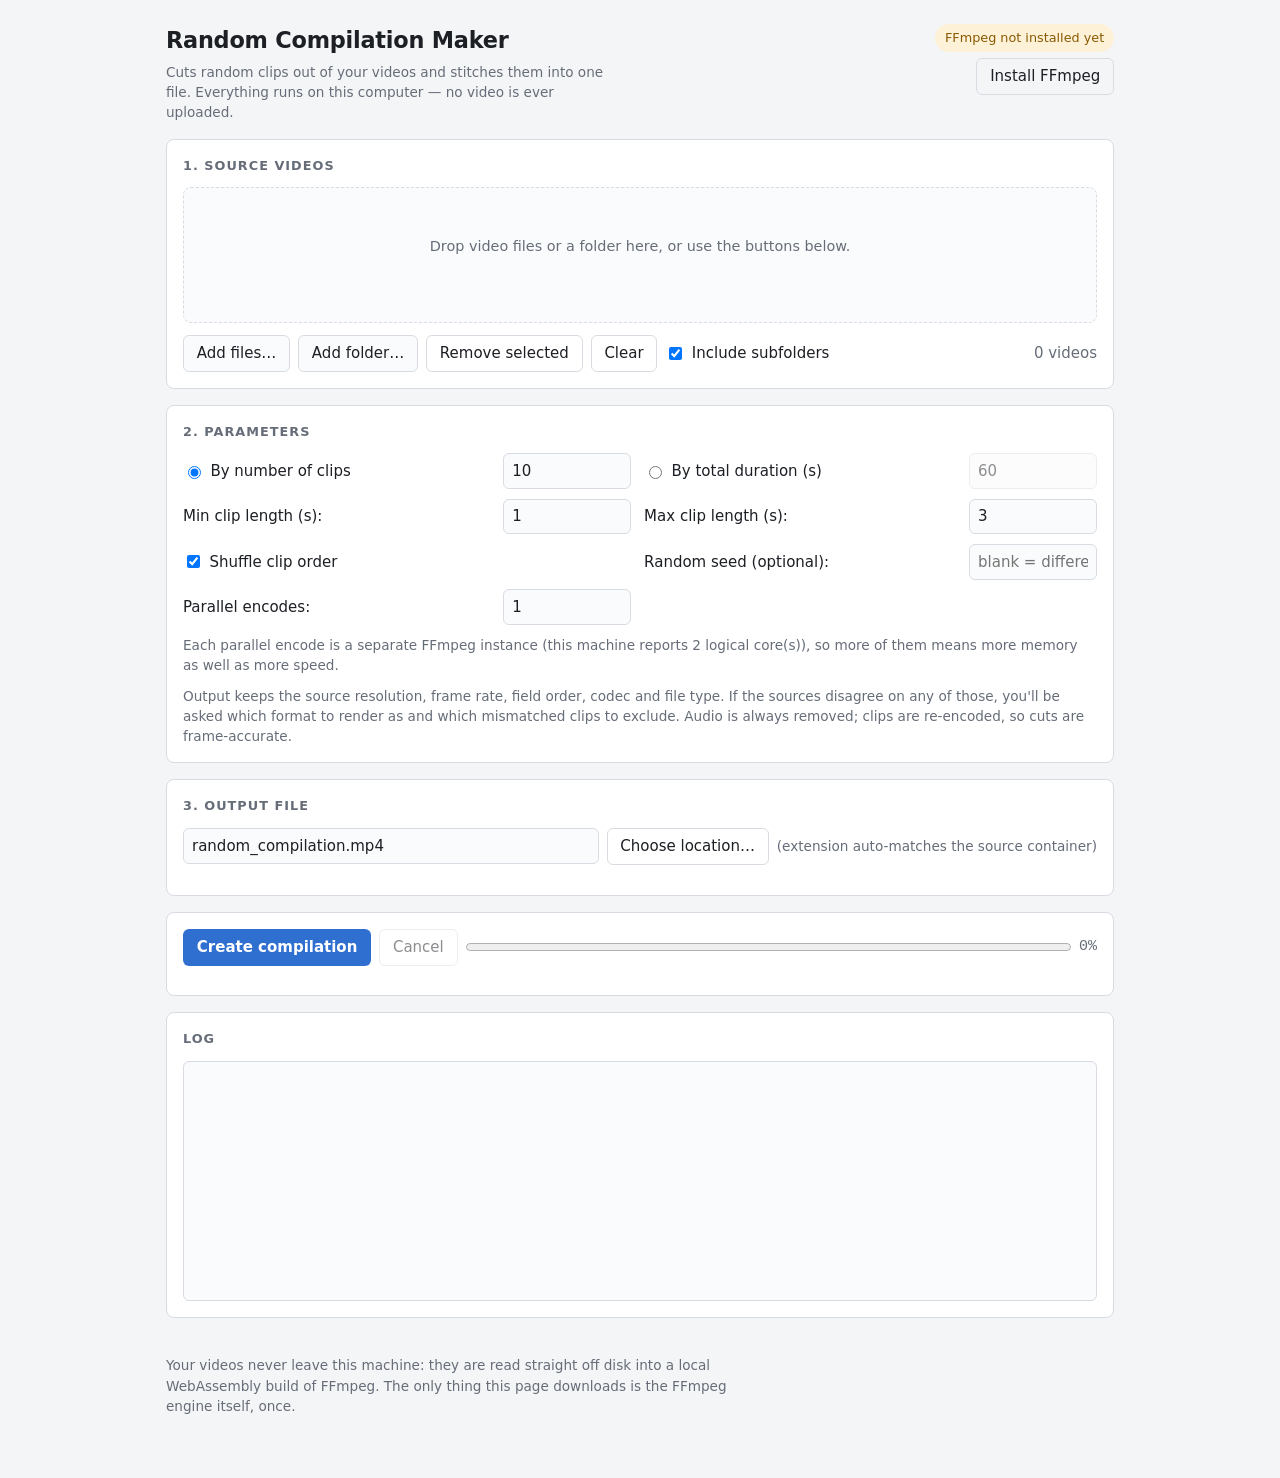
==== index.html @ 00fc5842 "Random Compilation Maker: desktop tool plus a browser edition Cuts random clips out of one or more v" ====
<!DOCTYPE html>
<html lang="en">
<head>
<meta charset="utf-8">
<meta name="viewport" content="width=device-width, initial-scale=1">
<title>Random Compilation Maker</title>
<meta name="description" content="Cut random clips out of your videos and stitch them into one compilation. Runs entirely in your browser.">
<link rel="stylesheet" href="style.css">
<link rel="icon" href="data:image/svg+xml,<svg xmlns='http://www.w3.org/2000/svg' viewBox='0 0 16 16'><text y='13' font-size='13'>&#127916;</text></svg>">
</head>
<body>

<header class="topbar">
  <div class="brand">
    <h1>Random Compilation Maker</h1>
    <p class="dim small">Cuts random clips out of your videos and stitches them into one file. Everything runs on this
      computer &mdash; no video is ever uploaded.</p>
  </div>
  <div class="engine">
    <span id="engineStatus" class="chip">Checking for FFmpeg&hellip;</span>
    <div class="engine-btns">
      <button id="btnInstall" type="button" class="ghost">Install FFmpeg</button>
      <button id="btnUninstall" type="button" class="ghost" hidden>Remove</button>
    </div>
    <div id="encoderChips" class="chips"></div>
  </div>
</header>

<main>

  <!-- 1. Sources ------------------------------------------------------- -->
  <section class="card">
    <h2>1. Source videos</h2>

    <div id="dropZone" class="drop">
      <ul id="sourceList" class="filelist" aria-label="Source videos"></ul>
      <p id="dropHint" class="drop-hint">Drop video files or a folder here, or use the buttons below.</p>
    </div>

    <div class="row">
      <button id="btnAddFiles" type="button">Add files&hellip;</button>
      <button id="btnAddFolder" type="button">Add folder&hellip;</button>
      <button id="btnRemove" type="button" class="ghost">Remove selected</button>
      <button id="btnClear" type="button" class="ghost">Clear</button>
      <label class="check"><input type="checkbox" id="recurse" checked> Include subfolders</label>
      <span class="spacer"></span>
      <span id="countLabel" class="dim">0 videos</span>
    </div>

    <input type="file" id="filePicker" multiple accept="video/*" hidden>
    <input type="file" id="folderPicker" webkitdirectory directory multiple hidden>
  </section>

  <!-- 2. Parameters ---------------------------------------------------- -->
  <section class="card">
    <h2>2. Parameters</h2>

    <div class="grid">
      <label class="radio">
        <input type="radio" name="mode" value="count" id="modeCount" checked>
        By number of clips
      </label>
      <input type="number" id="clipCount" min="1" max="100000" step="1" value="10">

      <label class="radio">
        <input type="radio" name="mode" value="duration" id="modeDuration">
        By total duration (s)
      </label>
      <input type="number" id="totalDuration" min="1" max="1000000" step="1" value="60" disabled>

      <label for="minLen">Min clip length (s):</label>
      <input type="number" id="minLen" min="0.1" max="3600" step="0.5" value="1">

      <label for="maxLen">Max clip length (s):</label>
      <input type="number" id="maxLen" min="0.1" max="3600" step="0.5" value="3">

      <label class="check"><input type="checkbox" id="shuffle" checked> Shuffle clip order</label>
      <span></span>

      <label for="seed">Random seed (optional):</label>
      <input type="text" id="seed" placeholder="blank = different every run">

      <label for="workers">Parallel encodes:</label>
      <input type="number" id="workers" min="1" max="8" step="1" value="2">

      <span class="dim small span2" id="workersNote">
        Each parallel encode is a separate FFmpeg instance, so more of them means more memory.
      </span>
    </div>

    <p class="note">
      Output keeps the source resolution, frame rate, field order, codec and file type. If the sources disagree on any
      of those, you'll be asked which format to render as and which mismatched clips to exclude. Audio is always
      removed; clips are re-encoded, so cuts are frame-accurate.
    </p>
  </section>

  <!-- 3. Output -------------------------------------------------------- -->
  <section class="card">
    <h2>3. Output file</h2>
    <div class="row">
      <input type="text" id="outputName" class="grow" value="random_compilation.mp4">
      <button id="btnChooseOut" type="button" class="ghost">Choose location&hellip;</button>
      <span class="dim small">(extension auto-matches the source container)</span>
    </div>
    <p id="saveTargetNote" class="dim small"></p>
  </section>

  <!-- Run -------------------------------------------------------------- -->
  <section class="card">
    <div class="row">
      <button id="btnRun" type="button" class="primary">Create compilation</button>
      <button id="btnCancel" type="button" class="ghost" disabled>Cancel</button>
      <progress id="progress" class="grow" value="0" max="100"></progress>
      <span id="progressPct" class="dim mono">0%</span>
    </div>
    <p id="stage" class="dim small"></p>
    <div id="result" hidden></div>
  </section>

  <!-- Log -------------------------------------------------------------- -->
  <section class="card">
    <h2>Log</h2>
    <pre id="log" class="log" aria-live="polite"></pre>
  </section>

</main>

<footer class="dim small">
  <p>
    Your videos never leave this machine: they are read straight off disk into a local WebAssembly build of FFmpeg.
    The only thing this page downloads is the FFmpeg engine itself, once.
  </p>
</footer>

<!-- Mixed-format picker ------------------------------------------------ -->
<dialog id="formatDialog">
  <form method="dialog" class="dlg">
    <h2>Mixed source formats &mdash; choose what to render as</h2>
    <p class="dim small">
      Your source videos do not all share one codec, resolution and frame rate. Pick the format to RENDER AS, then
      choose which sources to keep. A kept source that doesn't match is conformed to the pick; an unchecked one is
      excluded from the compilation.
    </p>

    <div class="picks">
      <fieldset><legend>Resolution</legend><div id="pickRes"></div></fieldset>
      <fieldset><legend>Frame rate</legend><div id="pickFps"></div></fieldset>
      <fieldset><legend>Codec / container</legend><div id="pickCodec"></div></fieldset>
    </div>

    <div class="row">
      <label for="scaleMode">When a kept clip has a different resolution:</label>
      <select id="scaleMode"></select>
    </div>

    <div class="row">
      <button type="button" id="btnExcludeMismatch" class="ghost">Exclude every mismatch</button>
      <button type="button" id="btnIncludeAll" class="ghost">Keep everything (conform)</button>
      <span class="dim small">(or click a row's Use box)</span>
    </div>

    <div class="tablewrap">
      <table id="srcTable">
        <thead>
          <tr><th>Use</th><th>File</th><th>Resolution</th><th>FPS</th><th>Codec / container</th><th>Status</th></tr>
        </thead>
        <tbody></tbody>
      </table>
    </div>

    <p id="dlgSummary" class="summary"></p>

    <div class="row end">
      <button type="button" id="btnDlgCancel" class="ghost">Cancel</button>
      <button type="button" id="btnDlgOk" class="primary">Render with these settings</button>
    </div>
  </form>
</dialog>

<script src="lib/ffmpeg/ffmpeg.js" defer></script>
<script src="lib/ffmpeg/util.js" defer></script>
<script src="core.js" defer></script>
<script src="app.js" defer></script>
</body>
</html>
---- style.css ----
/* Random Compilation Maker -- web edition */

:root {
  color-scheme: light dark;
  --bg: #f4f5f7;
  --panel: #ffffff;
  --panel-2: #fafbfc;
  --ink: #1c1f24;
  --dim: #666d78;
  --line: #d8dce2;
  --accent: #2f6fd0;
  --accent-ink: #ffffff;
  --ok: #1f7a45;
  --ok-bg: #e4f5ea;
  --warn: #8a5a00;
  --warn-bg: #fdf1d8;
  --bad: #a52222;
  --bad-bg: #fbe6e6;
  --conform: #a05000;
  --radius: 8px;
  --mono: ui-monospace, "Cascadia Mono", Consolas, "SF Mono", Menlo, monospace;
}

@media (prefers-color-scheme: dark) {
  :root {
    --bg: #14171b;
    --panel: #1c2026;
    --panel-2: #22272e;
    --ink: #e6e9ee;
    --dim: #9aa3ae;
    --line: #333a44;
    --accent: #4d8ae8;
    --accent-ink: #0d1014;
    --ok: #6ee7a0;
    --ok-bg: #16301f;
    --warn: #f0c674;
    --warn-bg: #33290f;
    --bad: #ff8f8f;
    --bad-bg: #3a1a1a;
    --conform: #e0a35c;
  }
}

* { box-sizing: border-box; }

body {
  margin: 0;
  padding: 0 0 3rem;
  background: var(--bg);
  color: var(--ink);
  font: 15px/1.5 system-ui, -apple-system, "Segoe UI", Roboto, sans-serif;
}

main, .topbar, footer { max-width: 980px; margin: 0 auto; padding: 0 1rem; }

/* ---------------------------------------------------------------- topbar -- */
.topbar {
  display: flex;
  flex-wrap: wrap;
  gap: 1rem;
  align-items: flex-start;
  justify-content: space-between;
  padding-top: 1.5rem;
  padding-bottom: 1rem;
}

.brand h1 { margin: 0 0 .25rem; font-size: 1.4rem; letter-spacing: -.01em; }
.brand p { margin: 0; max-width: 52ch; }

.engine { display: flex; flex-direction: column; align-items: flex-end; gap: .4rem; }
.engine-btns { display: flex; gap: .4rem; }
.chips { display: flex; gap: .3rem; flex-wrap: wrap; justify-content: flex-end; }

.chip {
  display: inline-block;
  padding: .2rem .55rem;
  border: 1px solid var(--line);
  border-radius: 999px;
  background: var(--panel);
  font-size: .8rem;
  white-space: nowrap;
}
.chip.ok   { color: var(--ok);   background: var(--ok-bg);   border-color: transparent; }
.chip.warn { color: var(--warn); background: var(--warn-bg); border-color: transparent; }
.chip.bad  { color: var(--bad);  background: var(--bad-bg);  border-color: transparent; }

/* ----------------------------------------------------------------- cards -- */
.card {
  background: var(--panel);
  border: 1px solid var(--line);
  border-radius: var(--radius);
  padding: 1rem;
  margin-bottom: 1rem;
}

.card h2 {
  margin: 0 0 .75rem;
  font-size: .8rem;
  text-transform: uppercase;
  letter-spacing: .08em;
  color: var(--dim);
}

.row {
  display: flex;
  flex-wrap: wrap;
  gap: .5rem;
  align-items: center;
}
.row + .row { margin-top: .5rem; }
.row.end { justify-content: flex-end; }
.spacer { flex: 1; }
.grow { flex: 1; min-width: 8rem; }

.dim { color: var(--dim); }
.small { font-size: .85rem; }
.mono { font-family: var(--mono); }
.span2 { grid-column: 1 / -1; }

.note {
  margin: .75rem 0 0;
  color: var(--dim);
  font-size: .85rem;
  line-height: 1.45;
}

/* --------------------------------------------------------------- controls -- */
button {
  font: inherit;
  padding: .4rem .8rem;
  border: 1px solid var(--line);
  border-radius: 6px;
  background: var(--panel-2);
  color: var(--ink);
  cursor: pointer;
}
button:hover:not(:disabled) { border-color: var(--accent); }
button:disabled { opacity: .5; cursor: not-allowed; }
button.primary { background: var(--accent); color: var(--accent-ink); border-color: transparent; font-weight: 600; }
button.ghost { background: transparent; }

input[type="text"], input[type="number"], select {
  font: inherit;
  padding: .35rem .5rem;
  border: 1px solid var(--line);
  border-radius: 6px;
  background: var(--panel-2);
  color: var(--ink);
  min-width: 5rem;
}
input:disabled { opacity: .5; }

label.check, label.radio {
  display: inline-flex;
  align-items: center;
  gap: .4rem;
  cursor: pointer;
}

.grid {
  display: grid;
  grid-template-columns: auto 8rem auto 8rem;
  gap: .6rem .8rem;
  align-items: center;
}
@media (max-width: 700px) {
  .grid { grid-template-columns: auto 1fr; }
}

progress {
  height: 1rem;
  min-width: 6rem;
  accent-color: var(--accent);
}

/* --------------------------------------------------------------- sources -- */
.drop {
  border: 1px dashed var(--line);
  border-radius: var(--radius);
  background: var(--panel-2);
  padding: .5rem;
  min-height: 8.5rem;
  max-height: 16rem;
  overflow: auto;
  position: relative;
  margin-bottom: .75rem;
}
.drop.over { border-color: var(--accent); background: color-mix(in srgb, var(--accent) 8%, var(--panel-2)); }

.drop-hint {
  margin: 2.5rem 0;
  text-align: center;
  color: var(--dim);
  font-size: .9rem;
}

.filelist { list-style: none; margin: 0; padding: 0; font-size: .88rem; }
.filelist li {
  padding: .18rem .4rem;
  border-radius: 4px;
  cursor: pointer;
  font-family: var(--mono);
  white-space: nowrap;
  overflow: hidden;
  text-overflow: ellipsis;
  direction: rtl;          /* keep the filename visible when the path is long */
  text-align: left;
}
.filelist li > span { direction: ltr; unicode-bidi: embed; }
.filelist li:nth-child(odd) { background: color-mix(in srgb, var(--ink) 3%, transparent); }
.filelist li.sel { background: var(--accent); color: var(--accent-ink); }

/* ------------------------------------------------------------------- log -- */
.log {
  margin: 0;
  padding: .6rem;
  height: 15rem;
  overflow: auto;
  background: var(--panel-2);
  border: 1px solid var(--line);
  border-radius: 6px;
  font-family: var(--mono);
  font-size: .82rem;
  line-height: 1.45;
  white-space: pre-wrap;
  word-break: break-word;
}
.log .err { color: var(--bad); }
.log .warnline { color: var(--warn); }

#result {
  margin-top: .75rem;
  padding: .75rem;
  border-radius: 6px;
  background: var(--ok-bg);
  color: var(--ok);
}
#result a { color: inherit; }
#result video { display: block; margin-top: .6rem; max-width: 100%; border-radius: 6px; background: #000; }

/* ---------------------------------------------------------------- dialog -- */
dialog {
  width: min(1040px, 94vw);
  max-height: 92vh;
  padding: 0;
  border: 1px solid var(--line);
  border-radius: var(--radius);
  background: var(--panel);
  color: var(--ink);
}
dialog::backdrop { background: rgba(0, 0, 0, .55); }

.dlg { padding: 1.1rem; display: flex; flex-direction: column; gap: .7rem; }
.dlg h2 { margin: 0; font-size: 1.05rem; }

.picks { display: grid; grid-template-columns: repeat(3, 1fr); gap: .6rem; }
@media (max-width: 760px) { .picks { grid-template-columns: 1fr; } }

fieldset {
  border: 1px solid var(--line);
  border-radius: 6px;
  padding: .5rem .7rem .7rem;
  margin: 0;
  min-width: 0;
}
legend { font-size: .78rem; text-transform: uppercase; letter-spacing: .06em; color: var(--dim); }
fieldset label { display: flex; gap: .4rem; align-items: baseline; padding: .15rem 0; font-size: .88rem; cursor: pointer; }

.tablewrap { overflow: auto; max-height: 40vh; border: 1px solid var(--line); border-radius: 6px; }

table { border-collapse: collapse; width: 100%; font-size: .85rem; }
thead th {
  position: sticky;
  top: 0;
  background: var(--panel-2);
  text-align: left;
  padding: .4rem .55rem;
  border-bottom: 1px solid var(--line);
  font-weight: 600;
  white-space: nowrap;
}
tbody td { padding: .3rem .55rem; border-bottom: 1px solid var(--line); white-space: nowrap; }
tbody td.file { white-space: normal; word-break: break-all; min-width: 14rem; }
tbody tr.excluded { color: var(--dim); }
tbody tr.conform td.status { color: var(--conform); }
td.use { text-align: center; cursor: pointer; user-select: none; width: 3rem; }

.summary { margin: 0; color: var(--dim); font-size: .87rem; white-space: pre-line; }

footer { padding-top: .5rem; }
footer p { max-width: 70ch; }
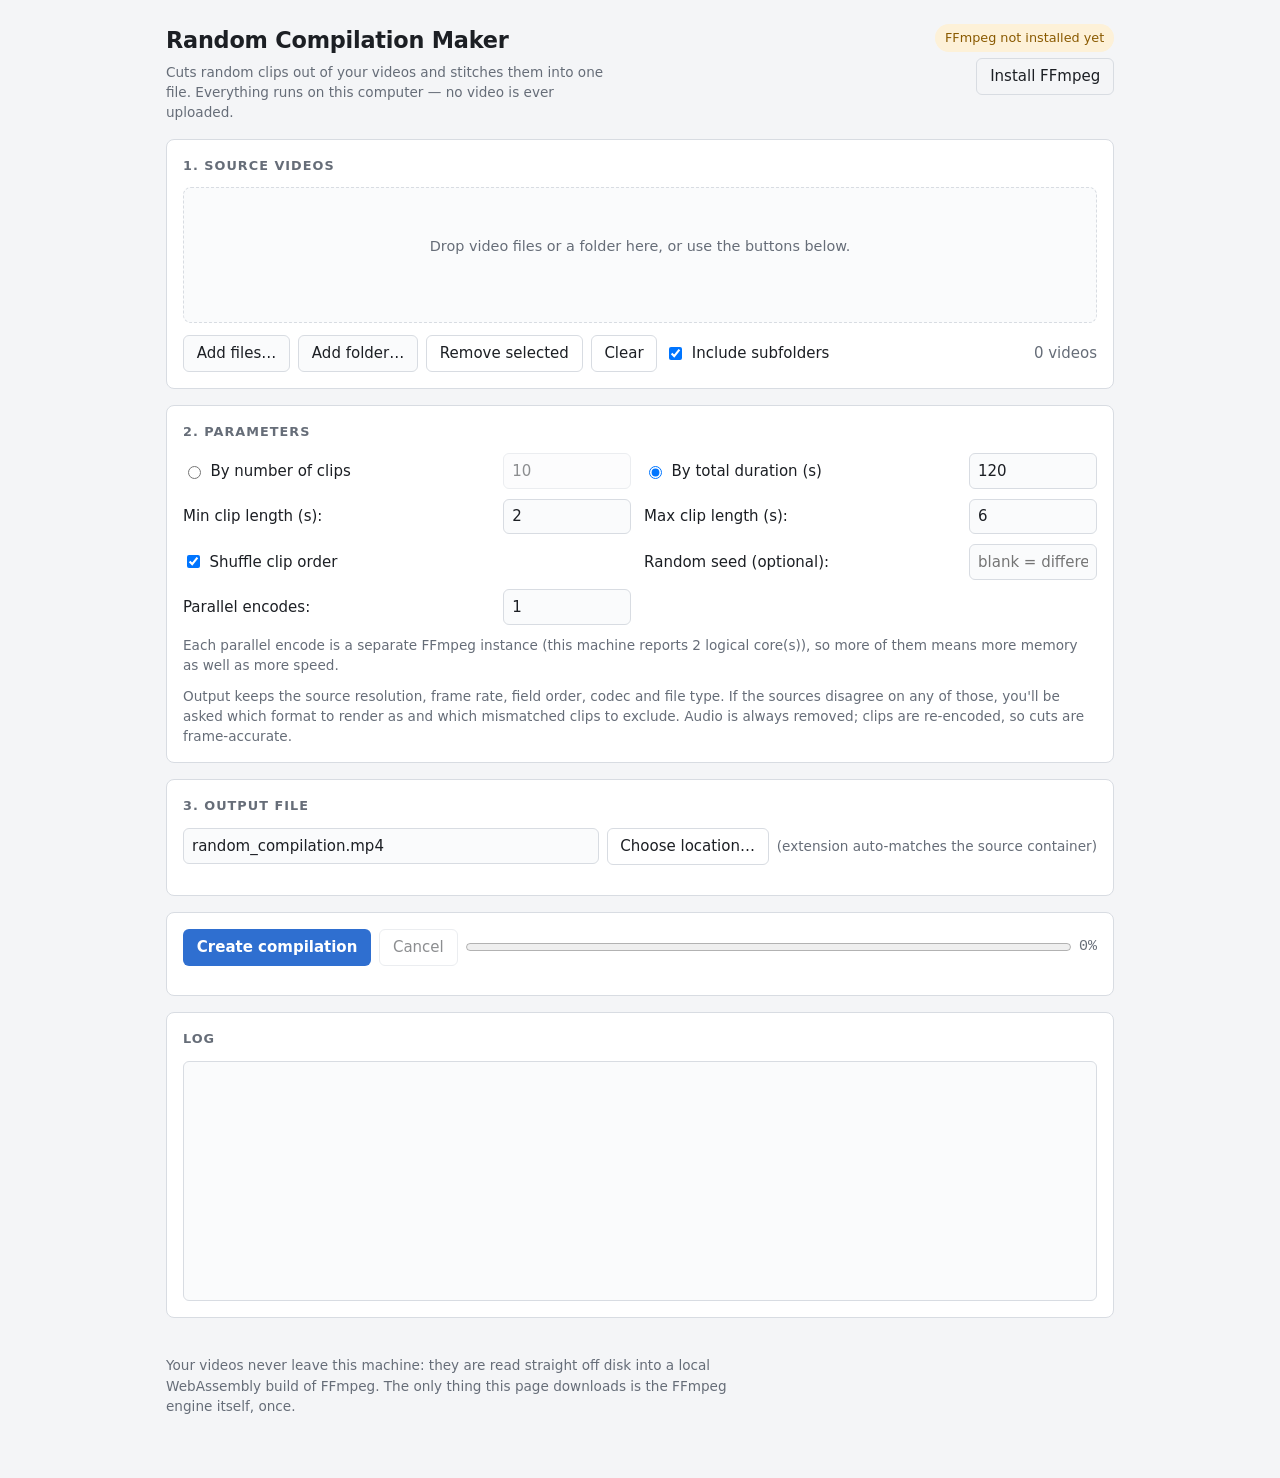
==== commit e0f7df32: "Default to a 120s compilation of 2-6 second clips Both editions now open on "by total duration" at 1" ====
--- a/index.html
+++ b/index.html
@@ -57,22 +57,22 @@
 
     <div class="grid">
       <label class="radio">
-        <input type="radio" name="mode" value="count" id="modeCount" checked>
+        <input type="radio" name="mode" value="count" id="modeCount">
         By number of clips
       </label>
-      <input type="number" id="clipCount" min="1" max="100000" step="1" value="10">
+      <input type="number" id="clipCount" min="1" max="100000" step="1" value="10" disabled>
 
       <label class="radio">
-        <input type="radio" name="mode" value="duration" id="modeDuration">
+        <input type="radio" name="mode" value="duration" id="modeDuration" checked>
         By total duration (s)
       </label>
-      <input type="number" id="totalDuration" min="1" max="1000000" step="1" value="60" disabled>
+      <input type="number" id="totalDuration" min="1" max="1000000" step="1" value="120">
 
       <label for="minLen">Min clip length (s):</label>
-      <input type="number" id="minLen" min="0.1" max="3600" step="0.5" value="1">
+      <input type="number" id="minLen" min="0.1" max="3600" step="0.5" value="2">
 
       <label for="maxLen">Max clip length (s):</label>
-      <input type="number" id="maxLen" min="0.1" max="3600" step="0.5" value="3">
+      <input type="number" id="maxLen" min="0.1" max="3600" step="0.5" value="6">
 
       <label class="check"><input type="checkbox" id="shuffle" checked> Shuffle clip order</label>
       <span></span>
--- a/style.css
+++ b/style.css
@@ -226,7 +226,7 @@
   word-break: break-word;
 }
 .log .err { color: var(--bad); }
-.log .warnline { color: var(--warn); }
+.warnline { color: var(--warn); }
 
 #result {
   margin-top: .75rem;
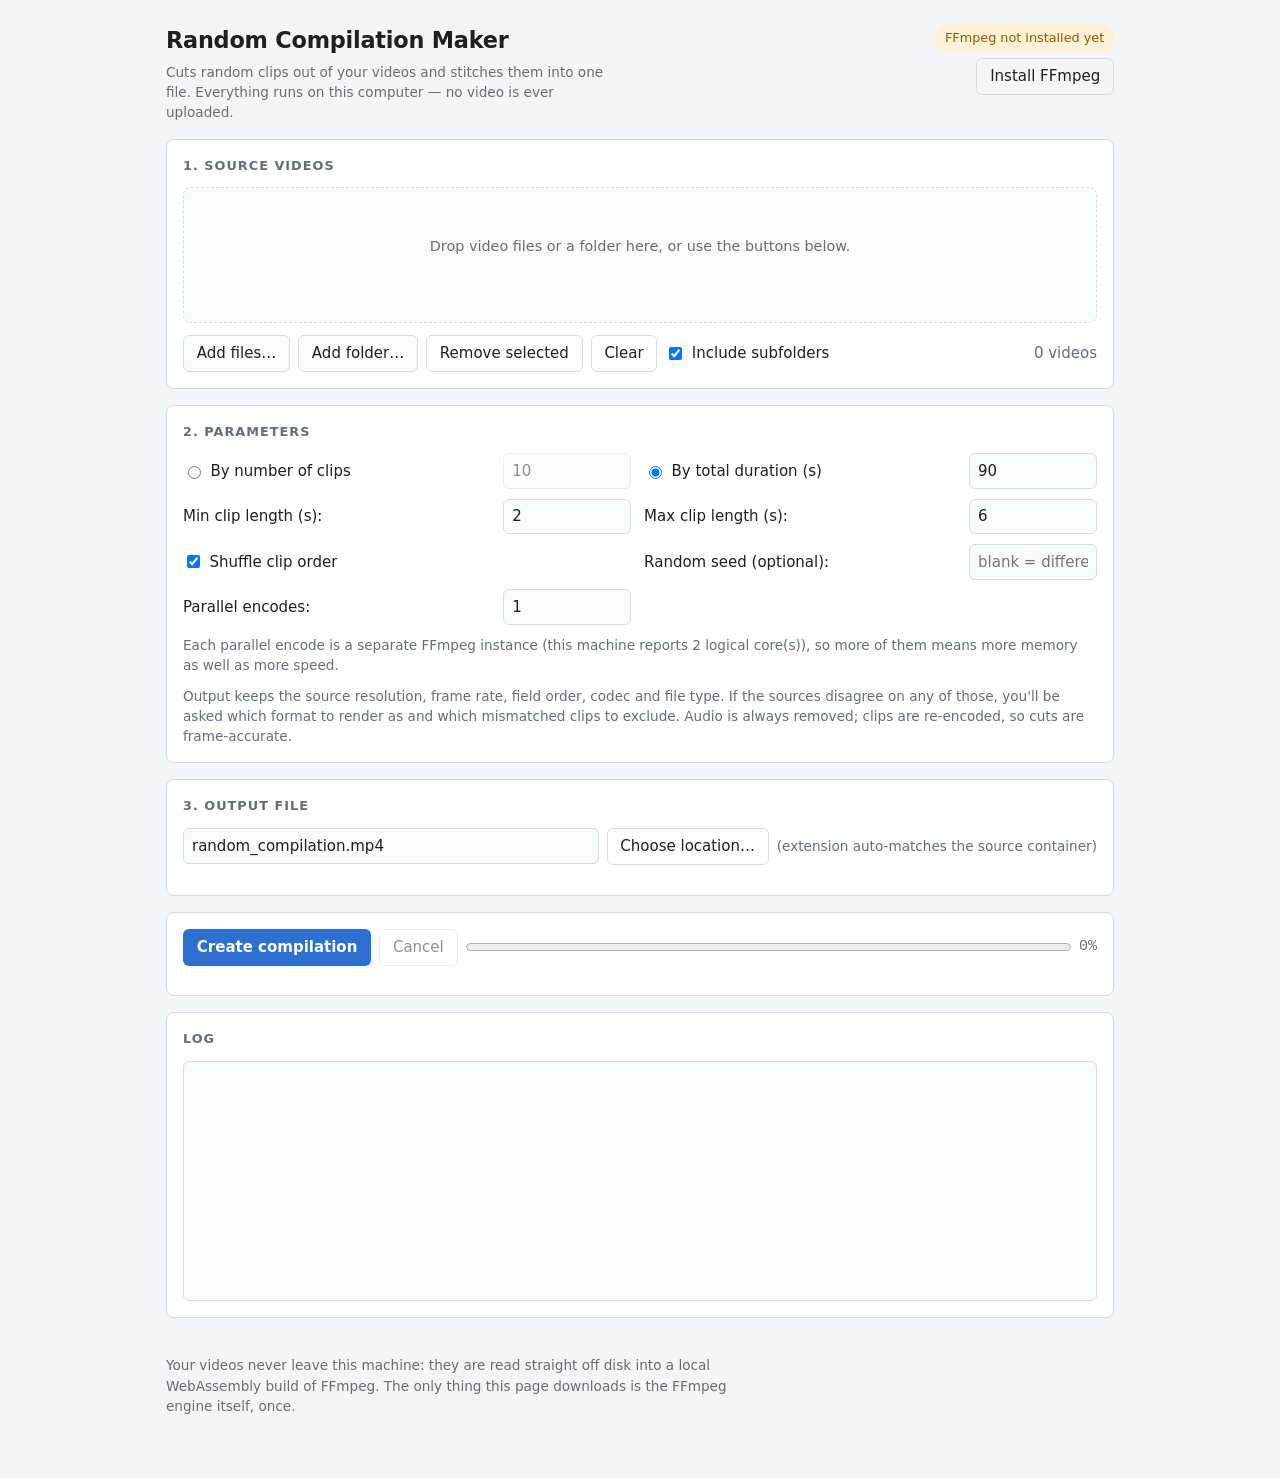
==== commit 6e6105df: "Default total duration 120s -> 90s Co-Authored-By: Claude Opus 5 (1M context) <noreply@anthropic.com" ====
--- a/index.html
+++ b/index.html
@@ -66,7 +66,7 @@
         <input type="radio" name="mode" value="duration" id="modeDuration" checked>
         By total duration (s)
       </label>
-      <input type="number" id="totalDuration" min="1" max="1000000" step="1" value="120">
+      <input type="number" id="totalDuration" min="1" max="1000000" step="1" value="90">
 
       <label for="minLen">Min clip length (s):</label>
       <input type="number" id="minLen" min="0.1" max="3600" step="0.5" value="2">
